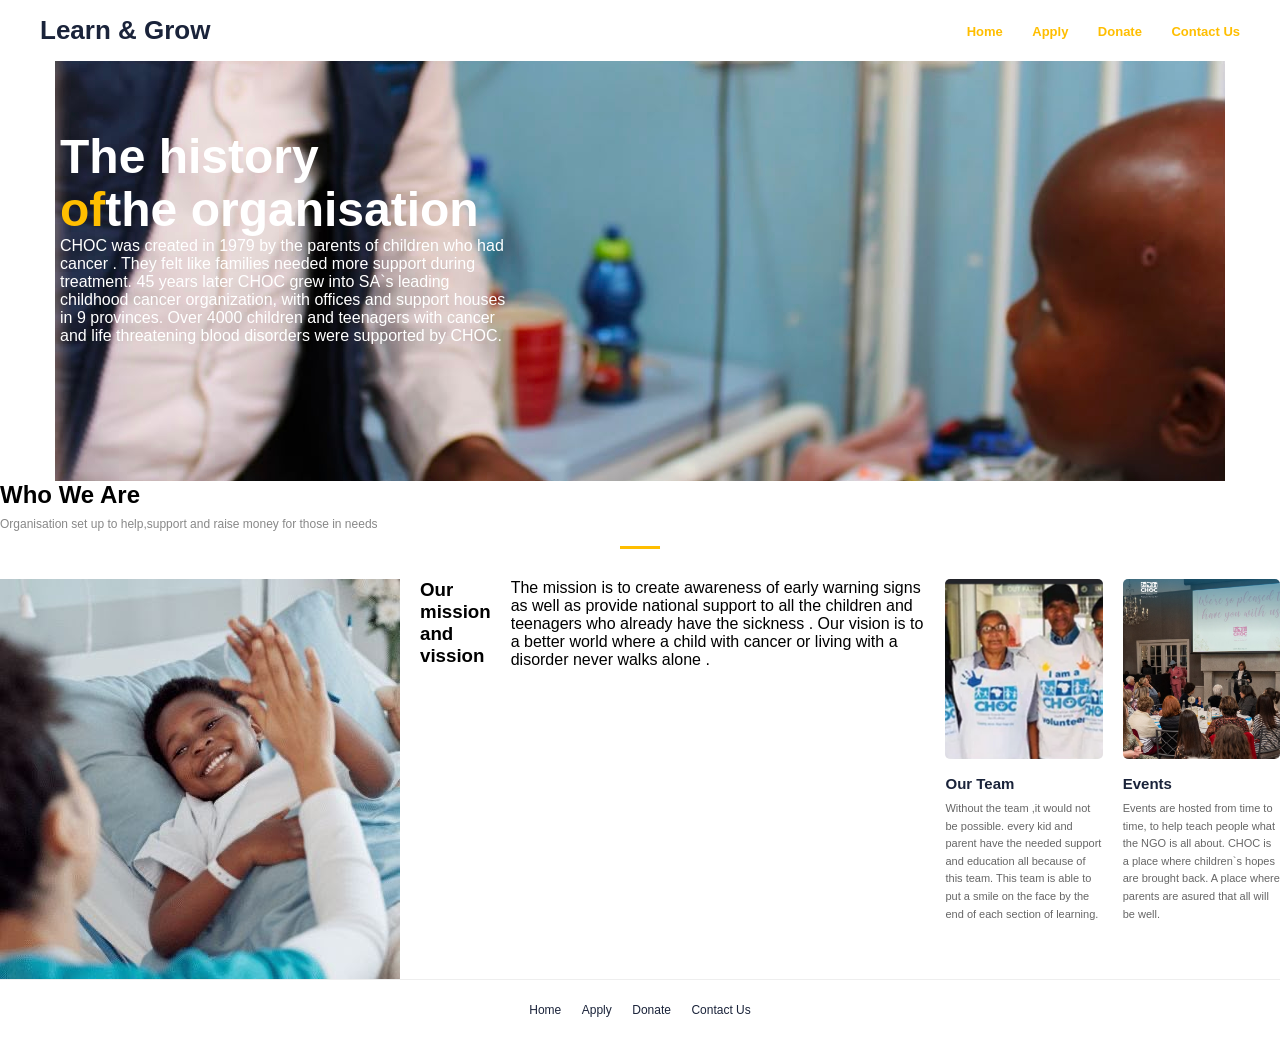
==== about us.html @ 66ff2f32 "code" ====
<!DOCTYPE html>
<html lang="en">
<head>
    <meta charset="UTF-8">
    <meta name="viewport" content="width=device-width, initial-scale=1.0">
    <title>Document</title>
    <link rel="stylesheet" href="style.css">
   
</head>
<body>

  <div class="page">
    <div class="logo">Learn & Grow</div>
    <div class="menu">
            <a href="index.html">Home</a>
            <a href="apply.html">Apply</a>
            <a href="donate.html">Donate</a>
            <a href="contact us.html">Contact Us</a>

    </div> 

  </div>
  <div class="about-container">
    <div class="about-left">
   
    </div>
  </div>
  
  <div class="tero">
    <h1>The history<br><span class="yellow">of</span>the organisation</h1>
    <p>CHOC was created in 1979 by the parents of children who had cancer . 
      They felt like families needed more support during treatment.
       45 years later CHOC grew into SA`s leading childhood cancer organization, with offices and support houses in 9 provinces.
        Over 4000 children and teenagers with cancer and life threatening blood disorders were supported by CHOC.   </p>

  </div>
  <div class="who we are">
    <h2>Who We Are</h2>
    <p class="subtitle">Organisation set up to help,support and raise money for those in needs</p>
    <div class="line"></div>

    <div class="cards">
      <div class="cards">
        <img src="girl in hospital.jpeg">
        <h3>Our mission and vission</h3>
        <p>The mission is to create awareness  of early warning signs
           as well as provide national support to all the children and teenagers
           who  already have the sickness .
           Our vision is to a better world where a child with cancer 
           or living with a disorder never walks alone . </p>
           
      </div>
      <div class="card">
        <img src="Our team.jpeg">
        <h3>Our Team</h3>
        <p>Without the team ,it would not be possible.
          every kid and parent have the needed support and education all because of this team.
        This team is able to put a smile on the face by the end of each section of learning.</p>

      </div>
      <div class="card">
        <img src="Events.jpeg" >
        <h3>Events</h3>
        <p>Events are hosted from time to time,
          to help teach people what the NGO is all about.
          CHOC is a place where children`s hopes are brought back.
          A place where parents are asured that all will be well.
        </p>
      </div>
    </div>
  </div>

  <footer class="footer">
      <a href="index.html">Home</a>
      <a href="apply.html">Apply</a>
      <a href="donate.html">Donate</a>
      <a href="contact us.html">Contact Us</a>
      


    

  </footer>
   
</body>
</html>
---- style.css ----
* { margin: 0; padding: 0; box-sizing: border-box;
font-family: Arial, sans-serif; }

.navbar {
    display: flex;
    justify-content: space-between;
    align-items: center;
    padding: 15px 40px;
    background: white;

}
.logo{
    font-size: 28px;
    font-weight: 900;
    color: #0a2a5a;

}
.menu a {
    margin-left: 30px;
    text-decoration: none;
    color: #0a2a5a;
    font-size: 15px;
}
.menu a.active {
    color: #1abcad;
    border-bottom: 4px solid #1abcad;
    padding-bottom: 5px;
    font-weight: bold;
}
.hero {
    background: #3ebfd1;
    display: flex;
    align-items: center;
    height: 460px;
    padding: 0 60px;
    position: relative;
    overflow: hidden;
}

.hero-text { width: 50%; }

.hero-text h1 {
    color: #0a2a5a;
    font-size: 14px;
    line-height: 1.05;
    font-weight: 900;
    margin-bottom: 20px;
}

.hero-text p {
    color: #204a82;
    font-size: 14px;
    line-height: 1.6;
    max-width: 500px;
}


.hero-img {
    width: 50%;
    height: 100%;
    display: flex;
    align-items: flex-end;
    justify-content: flex-end;
}

.hero-img img {
    height: 460px;
    object-fit: contain;
}

.footer-bottom {
    background: white;
    color: #0a2a5a;
    text-align: center;
    padding: 15px;
    border-top: 1px solid #ddd;
}
.footer-link a {
    color: #0a2a5a;
    text-decoration: none;
    margin: 0 10px;
    font-size: 12px;
    font-weight: bold;
}

* { margin: 0; padding: 0; box-sizing: border-box; font-family: Arial, sans-serif;} 

.page {
    display: flex;
      justify-content: space-between;
    align-items: center;
    padding: 15px 40px;
    background: white;

}
.logo {
    font-size: 26px;
    font-weight: 900;
    color: #1a233a;}

.logo span {color: #ffbe00;}
.menu a { margin-left: 25px; text-decoration: none; color: #ffbe00; font-size: 13px; font-weight: bold;}

.tero {
    background: url(backgroundpic.jpeg) center no-repeat;
    height: 420px;
    padding: 70px 60px;
    color: white;

}

.tero h1 { font-size: 48px; line-height: 1.1; }

.yellow { color: #ffbe00;}
.tero p { max-width:450px; margin-top: 50px 40px; background: none; }
.who-we-are { text-align: center; padding: 40px 20px 20px 20px; background: white;}
.who-we-are h2 { text-align: center; font-size: 24px; font-weight: bold; color: #1a233a;}
.subtitle { color: #888; font-size: 12px; margin-top: 8px;}
.line { width: 40px; height: 3px; background: #ffbe00; margin: 15px auto 30px;}

.cards { display: flex; gap: 20px; text-align: left; }
.card { width: 33%;}
.card img { width: 100%; height: 180px; object-fit: cover; border-radius: 5px;}
.card h3 { margin: 12px 0 8px; font-size: 15px ; color:#1a233a }
.card p { font-size: 11px; color: #666; line-height: 1.6;}

.footer { background: white; text-align: center; padding: 20px; border-top: 1px solid #eee; }
.footer a { margin: 0 8px; text-decoration: none; color: #1a233a; font-size: 12px; }
.footer p { margin-top: o 8px; font-size: 10px; color:#888; }
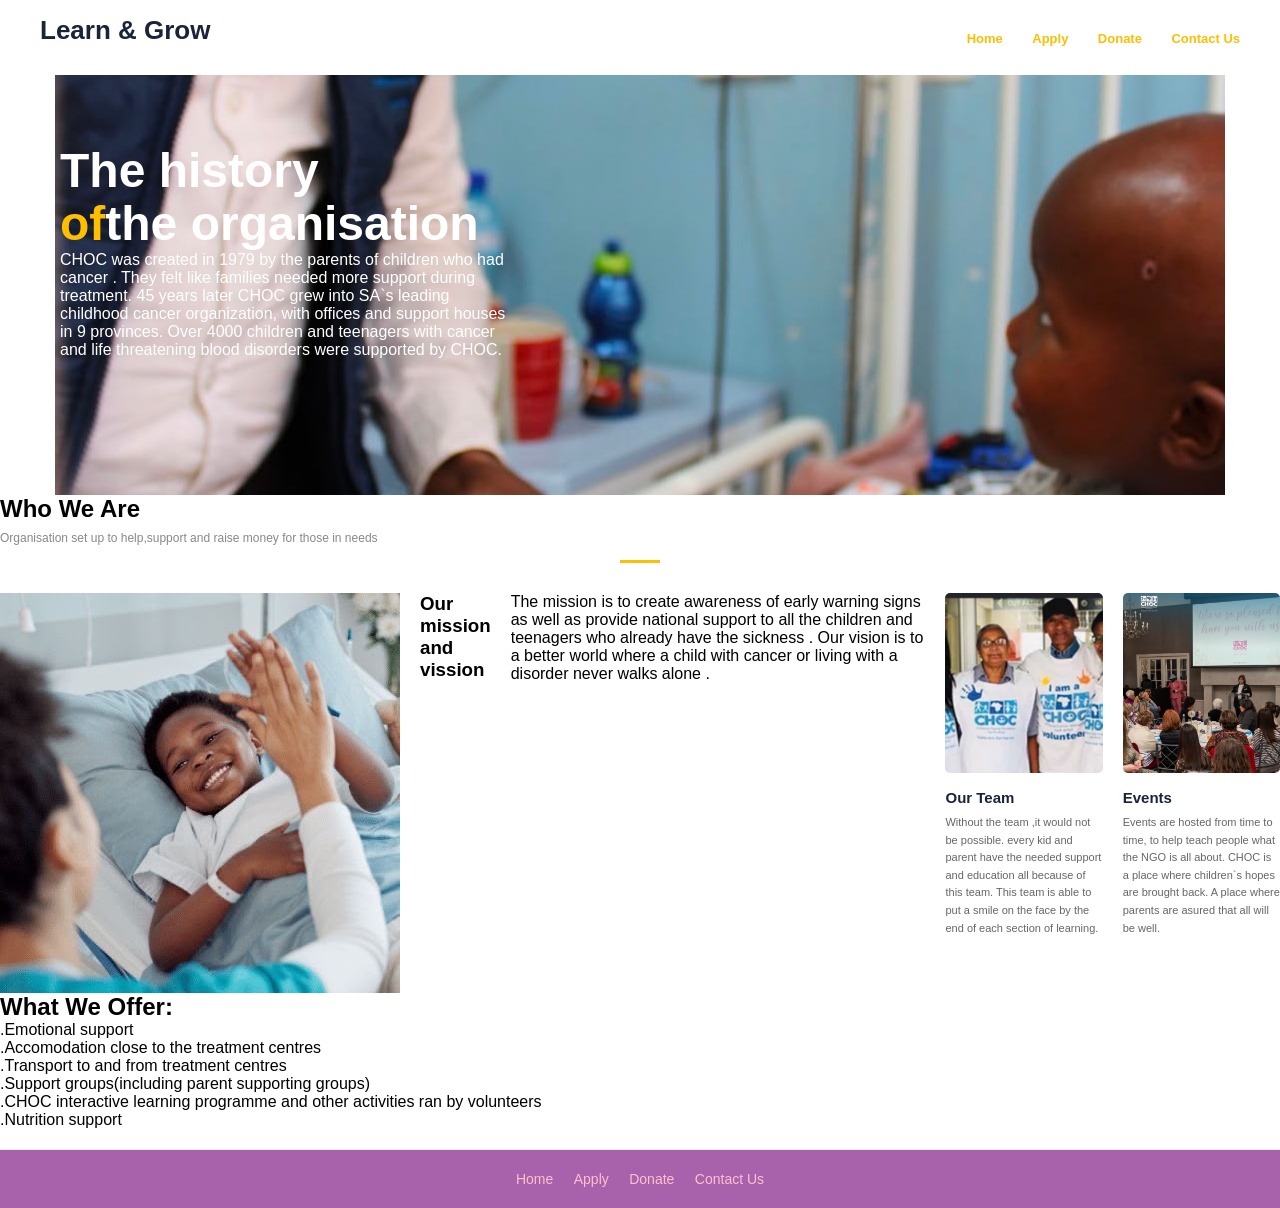
==== commit 666929e4: "div class sections" ====
--- a/about us.html
+++ b/about us.html
@@ -22,7 +22,7 @@
   </div>
   <div class="about-container">
     <div class="about-left">
-   
+  
     </div>
   </div>
   
@@ -70,6 +70,18 @@
     </div>
   </div>
 
+  <div class="offer-section">
+    <h2>What We Offer:</h2>
+    <ul>
+      <li>.Emotional support</li>
+      <li>.Accomodation close to the treatment centres</li>
+      <li>.Transport to and from treatment centres</li>
+      <li>.Support groups(including parent supporting groups)</li>
+      <li>.CHOC interactive learning programme and other activities ran by volunteers</li>
+      <li>.Nutrition support</li>
+    </ul>
+  </div>
+
   <footer class="footer">
       <a href="index.html">Home</a>
       <a href="apply.html">Apply</a>
--- a/style.css
+++ b/style.css
@@ -1,5 +1,16 @@
 * { margin: 0; padding: 0; box-sizing: border-box;
 font-family: Arial, sans-serif; }
+
+.header{
+    padding: 10px 30px;
+    background: white;
+    display: flex;
+    align-items: center;
+}
+.logo{
+    height: 45px;
+    width: auto;
+}
 
 .navbar {
     display: flex;
@@ -82,6 +93,31 @@
     font-size: 12px;
     font-weight: bold;
 }
+.thankyou-section{
+    background: white;
+    text-align: center;
+    padding: 100px 20px;
+    display: flex;
+    flex-direction: column;
+    justify-content: center;
+    align-items: center;
+    min-height: 60vh;
+}
+.thankyou-section h1{
+    color: #00a8e8;
+    font-size: 52px;
+    font-weight: 800;
+    line-height: 1.1;
+    margin: 0;
+}
+.thankyou-section h2{
+    color: #1565a0;
+    font-size: 32px;
+    font-weight: 500;
+    margin-top: 25px;
+    line-height: 1.2;
+}
+
 
 * { margin: 0; padding: 0; box-sizing: border-box; font-family: Arial, sans-serif;} 
 
@@ -129,6 +165,78 @@
 .footer p { margin-top: o 8px; font-size: 10px; color:#888; }
 
 
-
-
-
+*{margin: 0; padding: 0; box-sizing: border-box; font-family: Arial;}
+
+.header{  text-align: left;
+    padding: 15px 30px;
+    background: #a861ab;
+    text-align: left;
+   
+}
+.header a{
+    margin-left: 15px;
+    text-decoration: none;
+    color: pink;
+    font-size: 14px;
+}
+
+.main{
+    display: flex;
+    justify-content: center;
+    align-items: center;
+    min-height: 70vh;
+}
+.form-box{
+   width: 400px;
+   padding: 30px;
+   background: white;
+   border: 1px solid #ddd;
+   border-radius: 8px;
+
+}
+.form-box h1{
+    font-size: 24px;
+    margin-bottom: 20px;
+    text-align: center;
+}
+.form-box label{
+    display: block;
+    margin-top: 15px;
+    margin-bottom: 5px;
+}
+.form-box input{
+    width: 100%;
+    padding: 10px;
+    border: 1px solid #ccc;
+    border-radius: 4px;
+}
+.form-box button{
+    width: 100%;
+    margin-top: 20px;
+    padding: 20px;
+    background: #ffc107;
+    border: none;
+    border-radius: 4px;
+    font-weight: bold;
+    cursor: pointer;
+   
+}
+
+.footer{
+    text-align: center;
+    padding: 20px;
+    background: #a861ab;
+    margin-top: 20px;
+
+}
+.footer a{
+    margin: 0 8px;
+    text-decoration: none;
+    color: pink;
+    font-size: 14px;
+}
+
+
+
+
+
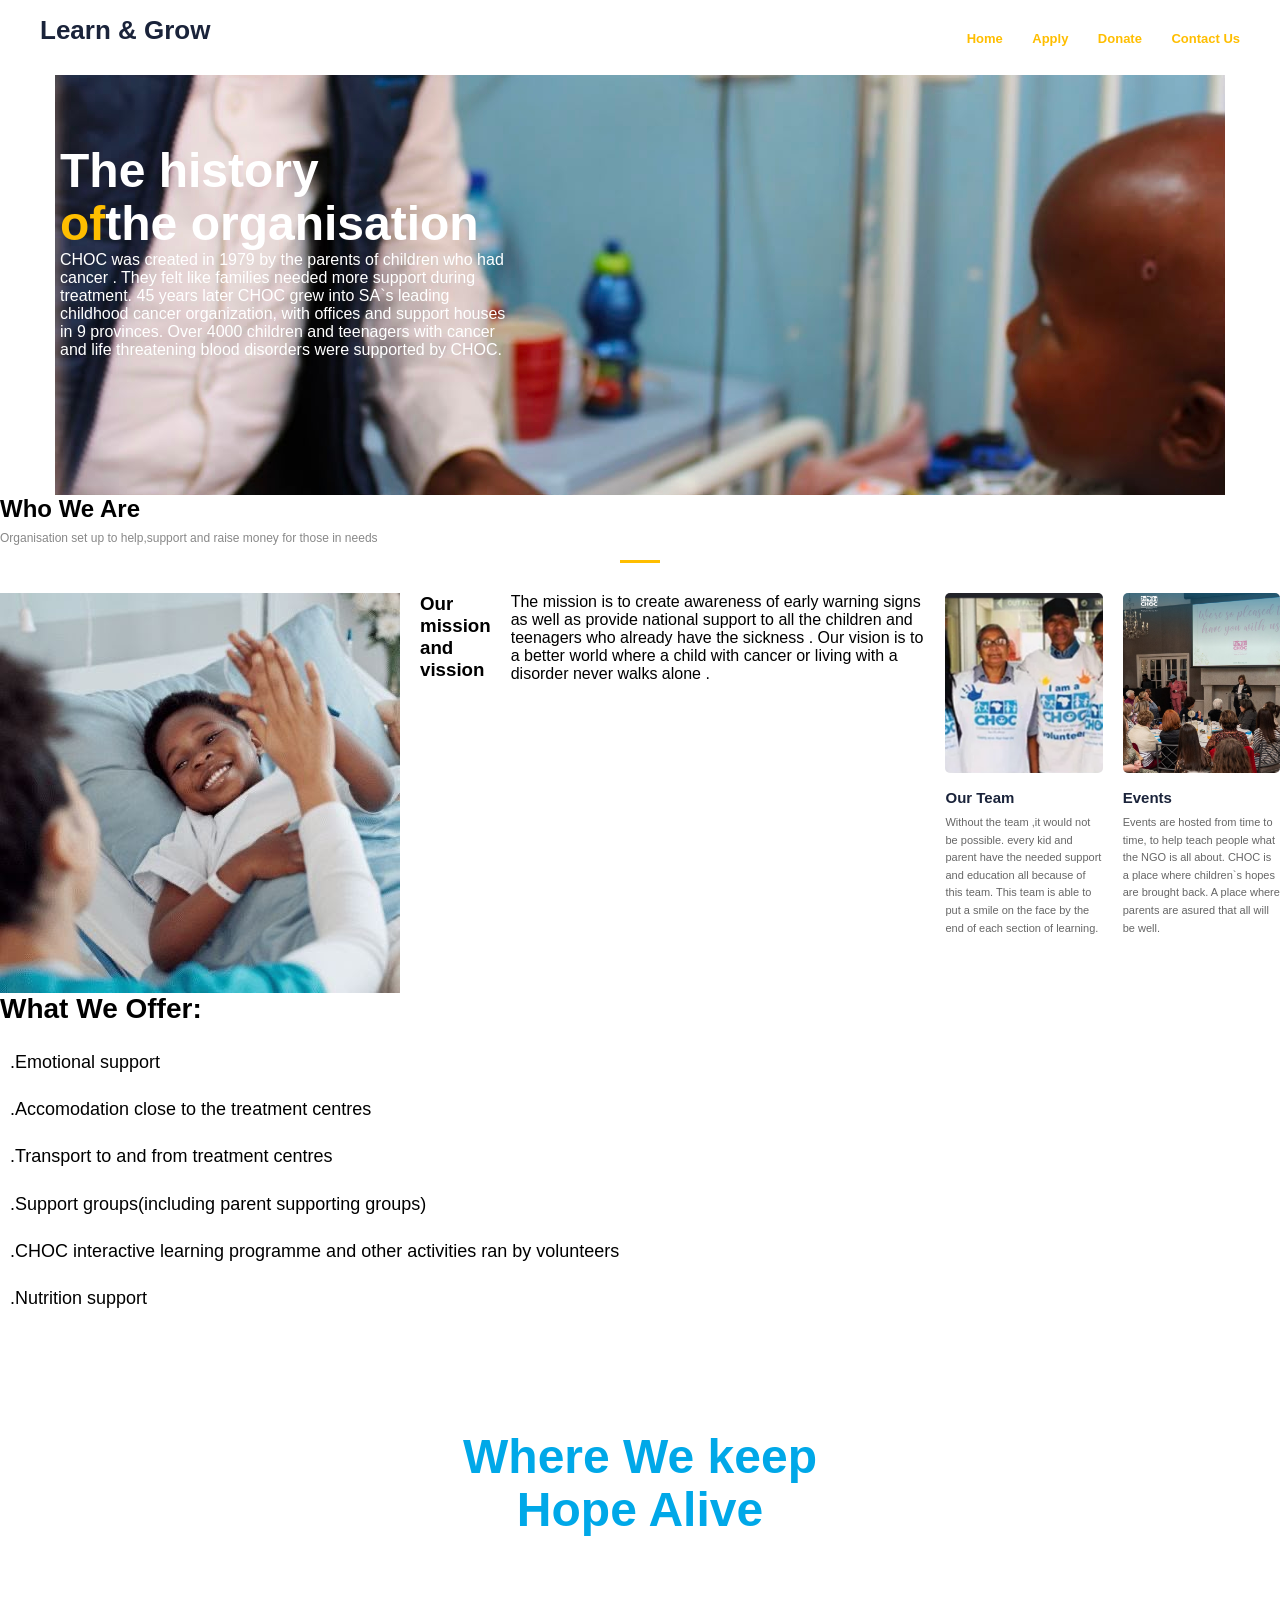
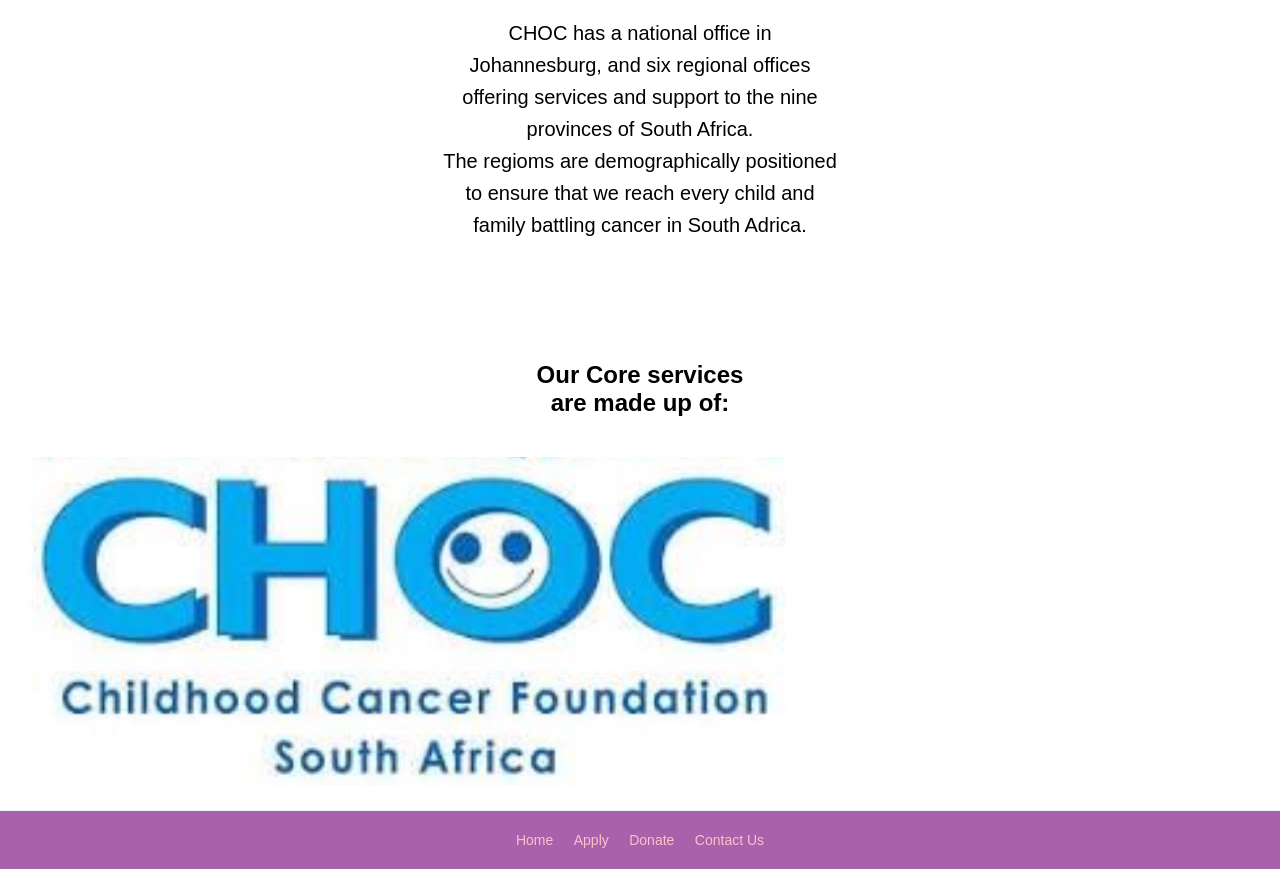
==== commit 2d2aafa6: "style" ====
--- a/about us.html
+++ b/about us.html
@@ -81,6 +81,21 @@
       <li>.Nutrition support</li>
     </ul>
   </div>
+  <br>
+  <div class="hope-section">
+    <h1>Where We keep<br>Hope Alive</h1>
+    <p>
+      CHOC has a national office in<br>Johannesburg, and six regional offices<br>
+      offering services and support to the nine<br>
+      provinces of South Africa.<br>The regioms are demographically positioned<br>
+      to ensure that we reach every child and<br>
+      family battling cancer in South Adrica.
+    </p>
+  </div>
+  <div class="core-section">
+    <h2>Our Core services<br>are made up of:</h2>
+  </div>
+  <img src="weblogo.jpeg">
 
   <footer class="footer">
       <a href="index.html">Home</a>
--- a/style.css
+++ b/style.css
@@ -159,6 +159,34 @@
 .card img { width: 100%; height: 180px; object-fit: cover; border-radius: 5px;}
 .card h3 { margin: 12px 0 8px; font-size: 15px ; color:#1a233a }
 .card p { font-size: 11px; color: #666; line-height: 1.6;}
+
+.hope-section{
+    background: white;
+    text-align: center;
+    padding: 80px 20px;
+    font-family: Arial, sans-serif;
+}
+.hope-section h1{
+    color: #00a8e8;
+    font-size: 48px;
+    line-height: 1.1;
+    margin-bottom: 80px;
+
+}
+
+.hope-section p{
+    color: black;
+    font-size: 20px;
+    line-height: 1.6;
+    font-weight: 400;
+}
+
+.core-section{
+    text-align: center;
+    padding: 40px 20px;
+    background: white;
+    font-family: Arial;
+}
 
 .footer { background: white; text-align: center; padding: 20px; border-top: 1px solid #eee; }
 .footer a { margin: 0 8px; text-decoration: none; color: #1a233a; font-size: 12px; }
@@ -221,6 +249,28 @@
     cursor: pointer;
    
 }
+.offer-section{
+    background: white;
+    color: black;
+    padding: 40px 30px;
+    font-family: Arial, sans-serif;
+}
+.offer-section h2{
+    font-size: 28px;
+    font-weight: 700;
+    margin-bottom: 25px;
+
+}
+.offer-section{
+    list-style: none;
+    padding: 0;
+}
+.offer-section li{
+    font-size: 18px;
+    line-height: 1.4;
+    margin-bottom: 22px;
+    padding-left: 10px;
+}
 
 .footer{
     text-align: center;
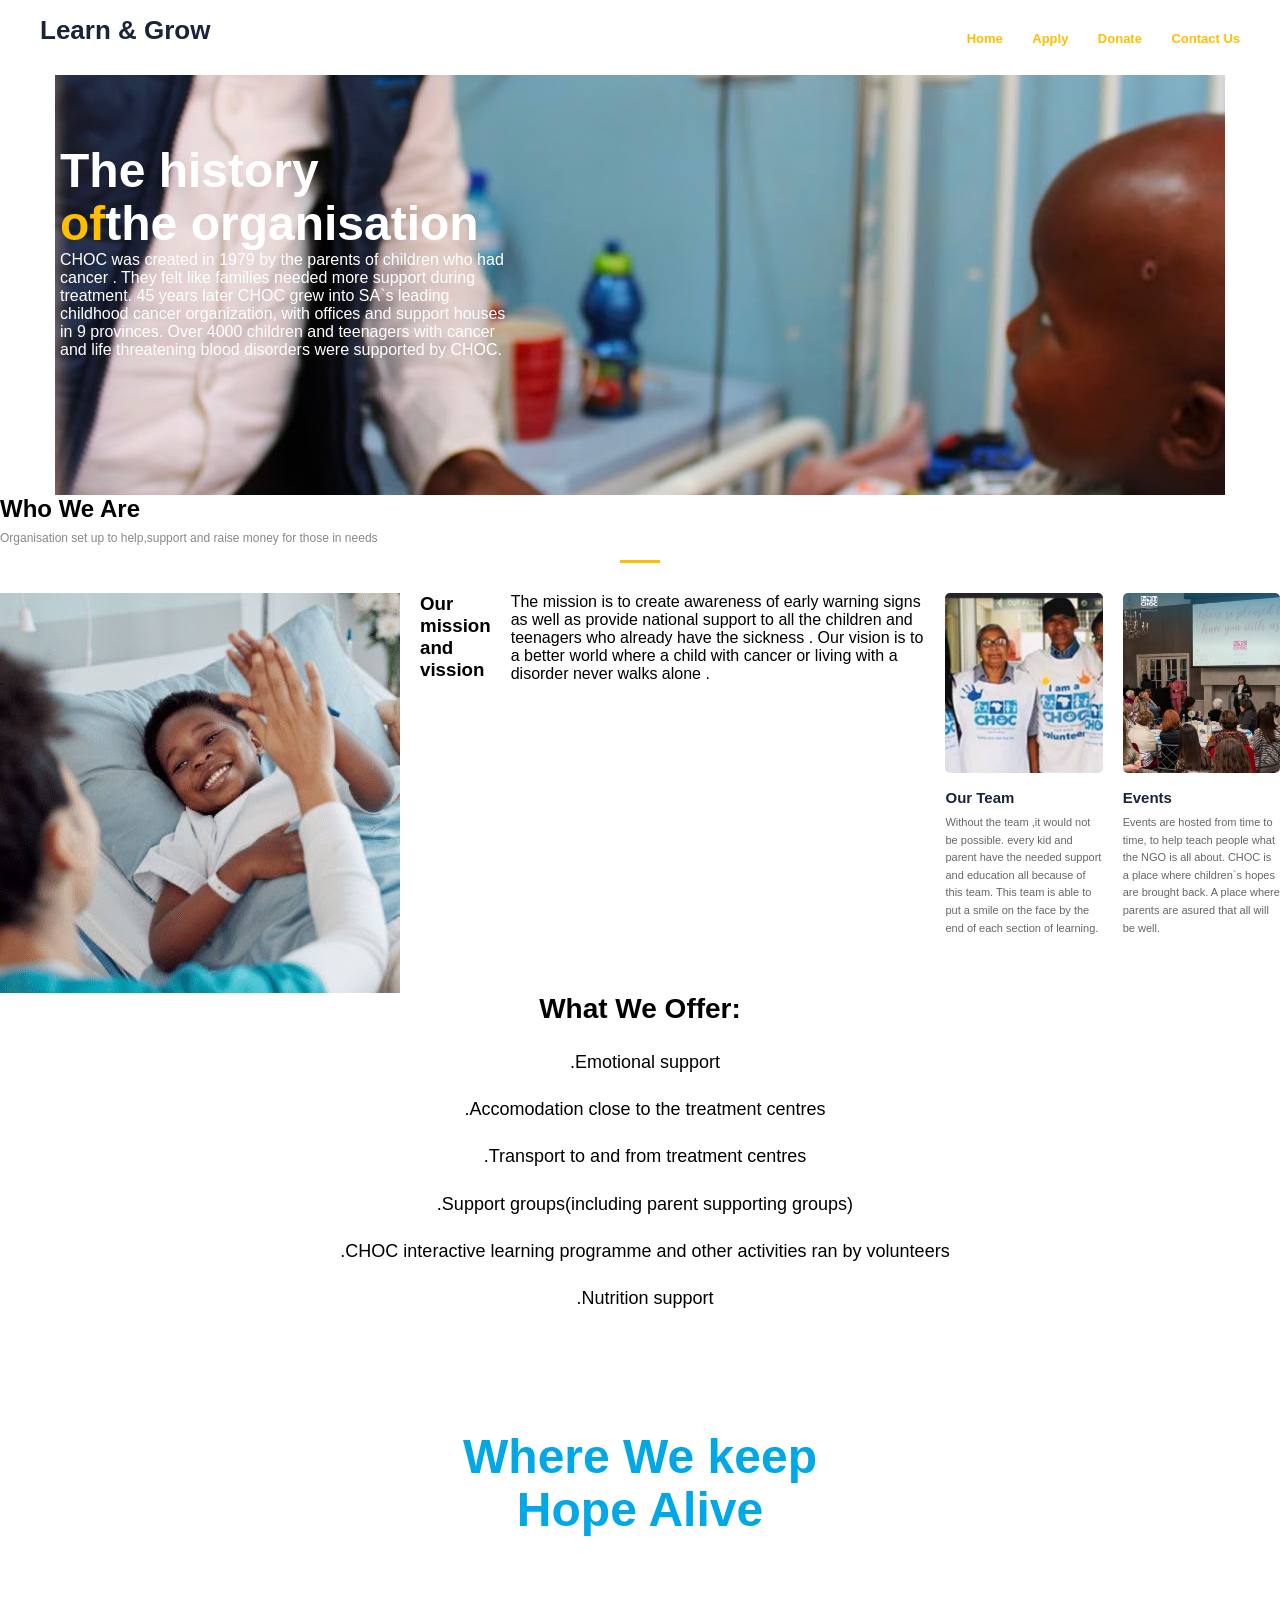
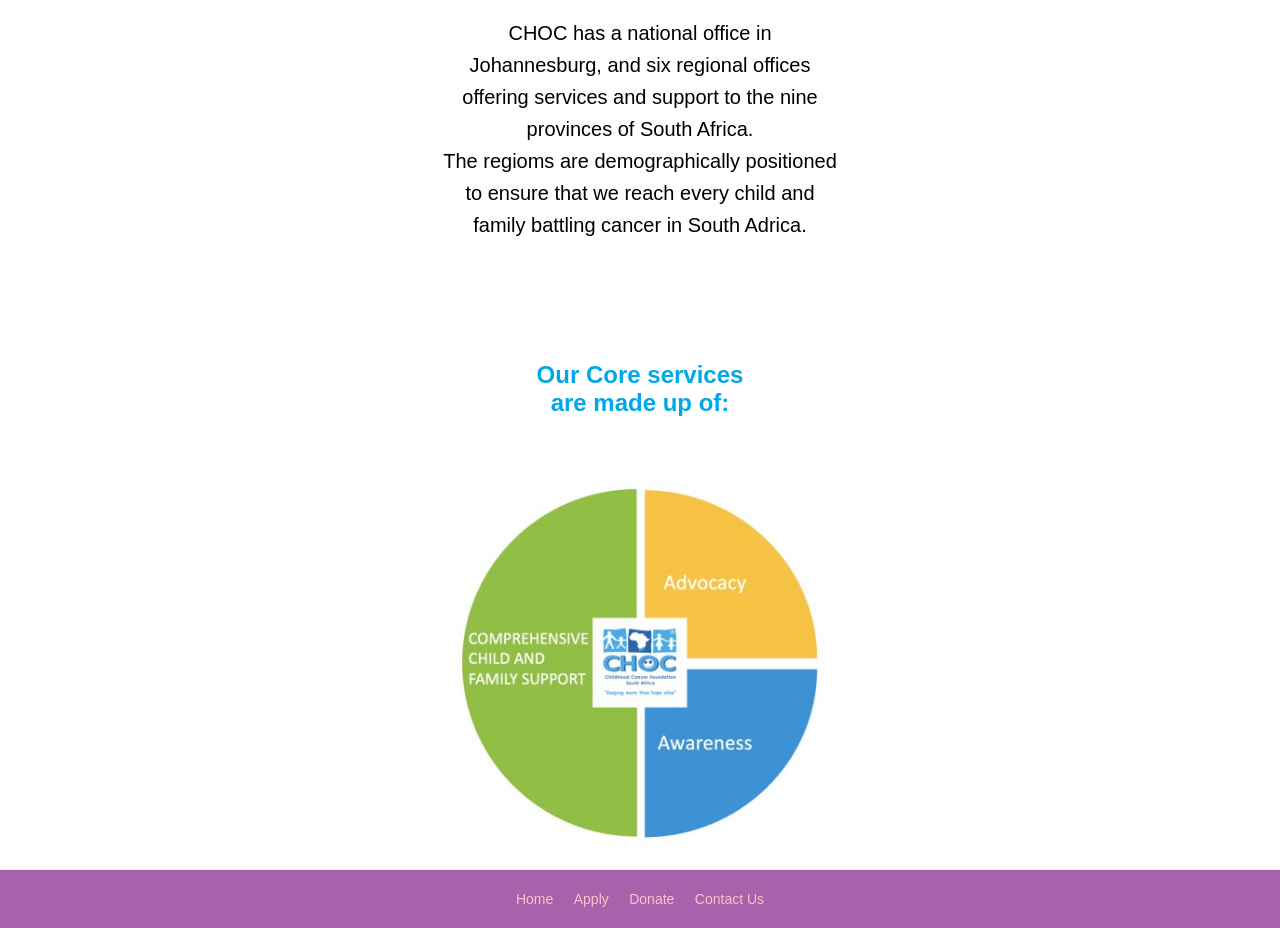
==== commit 1feefa8e: "text alighment" ====
--- a/about us.html
+++ b/about us.html
@@ -95,7 +95,7 @@
   <div class="core-section">
     <h2>Our Core services<br>are made up of:</h2>
   </div>
-  <img src="weblogo.jpeg">
+  <img src="wheel.jpeg" style="width: 380px; max-width: 90%; margin: 20px auto; display: block; ">
 
   <footer class="footer">
       <a href="index.html">Home</a>
--- a/style.css
+++ b/style.css
@@ -186,7 +186,9 @@
     padding: 40px 20px;
     background: white;
     font-family: Arial;
-}
+    color: #00a8e8;
+}
+
 
 .footer { background: white; text-align: center; padding: 20px; border-top: 1px solid #eee; }
 .footer a { margin: 0 8px; text-decoration: none; color: #1a233a; font-size: 12px; }
@@ -259,6 +261,7 @@
     font-size: 28px;
     font-weight: 700;
     margin-bottom: 25px;
+    text-align: center;
 
 }
 .offer-section{
@@ -270,6 +273,7 @@
     line-height: 1.4;
     margin-bottom: 22px;
     padding-left: 10px;
+    text-align: center;
 }
 
 .footer{
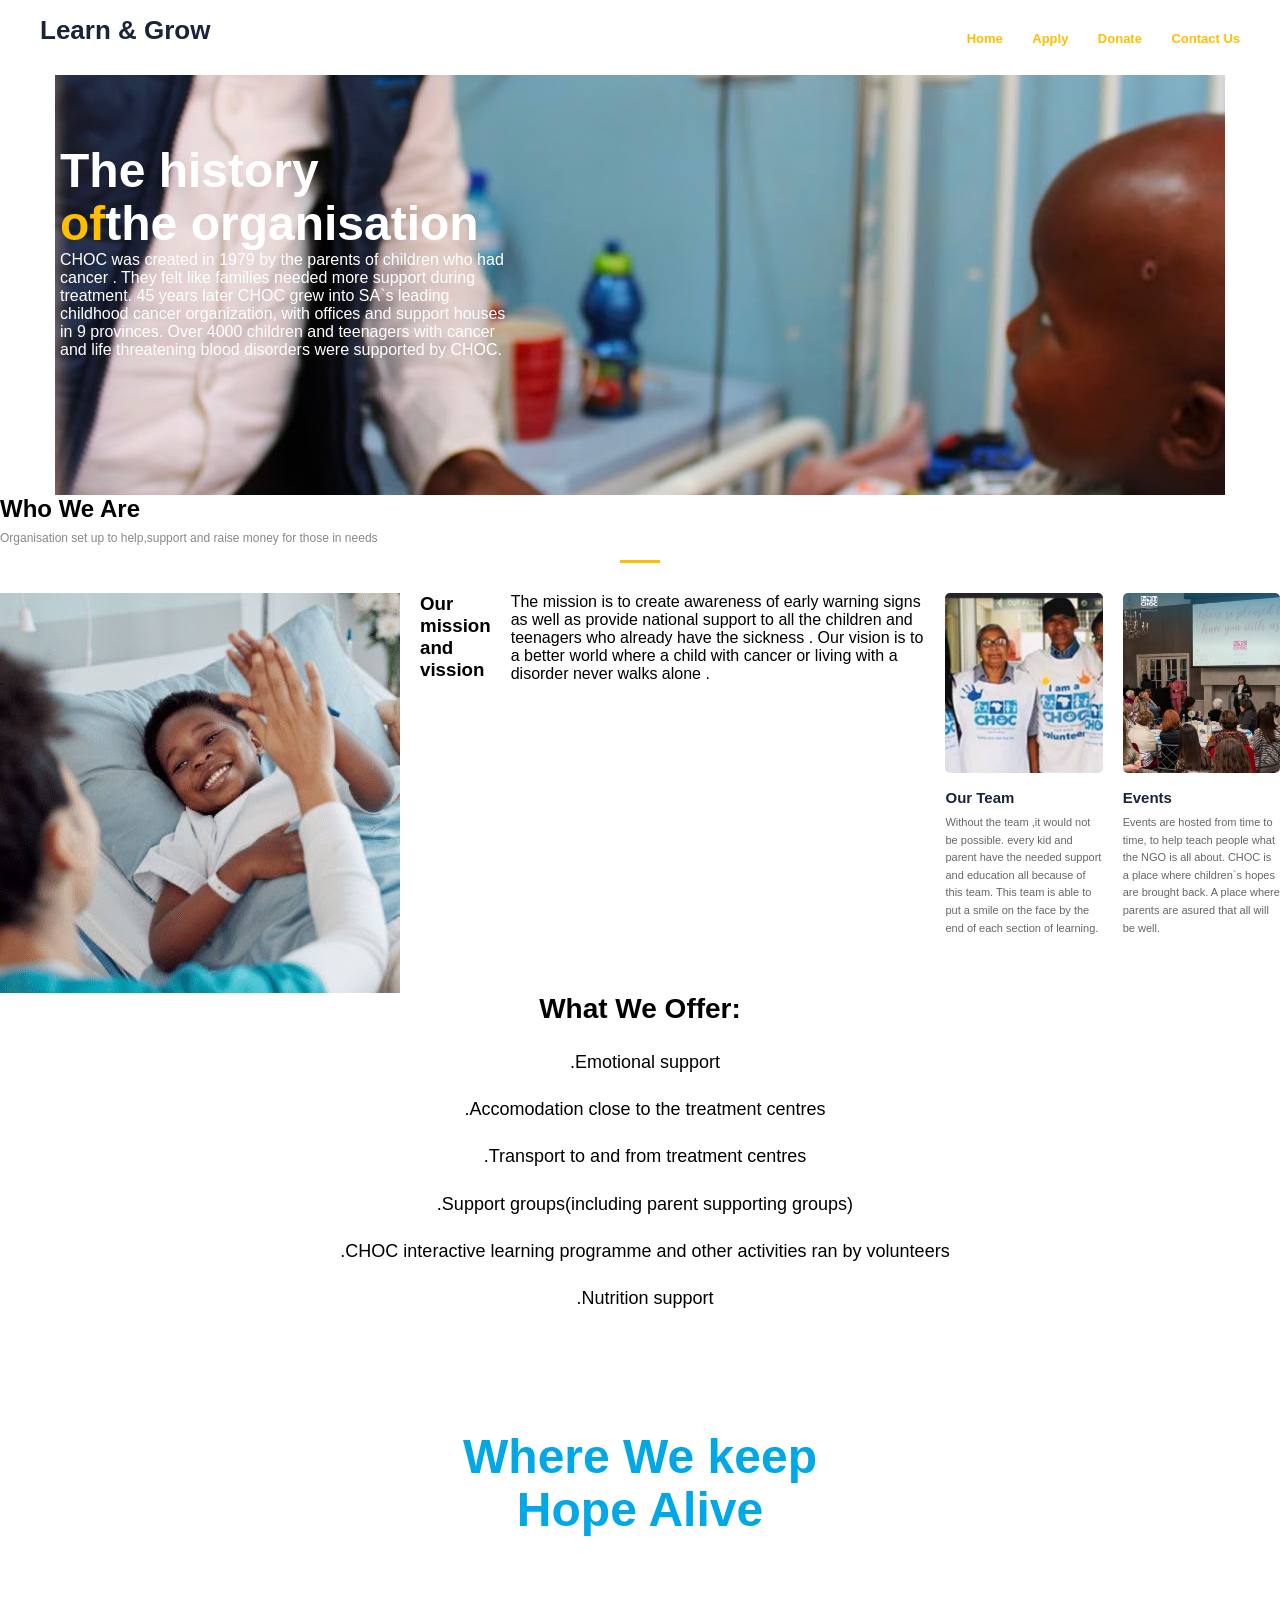
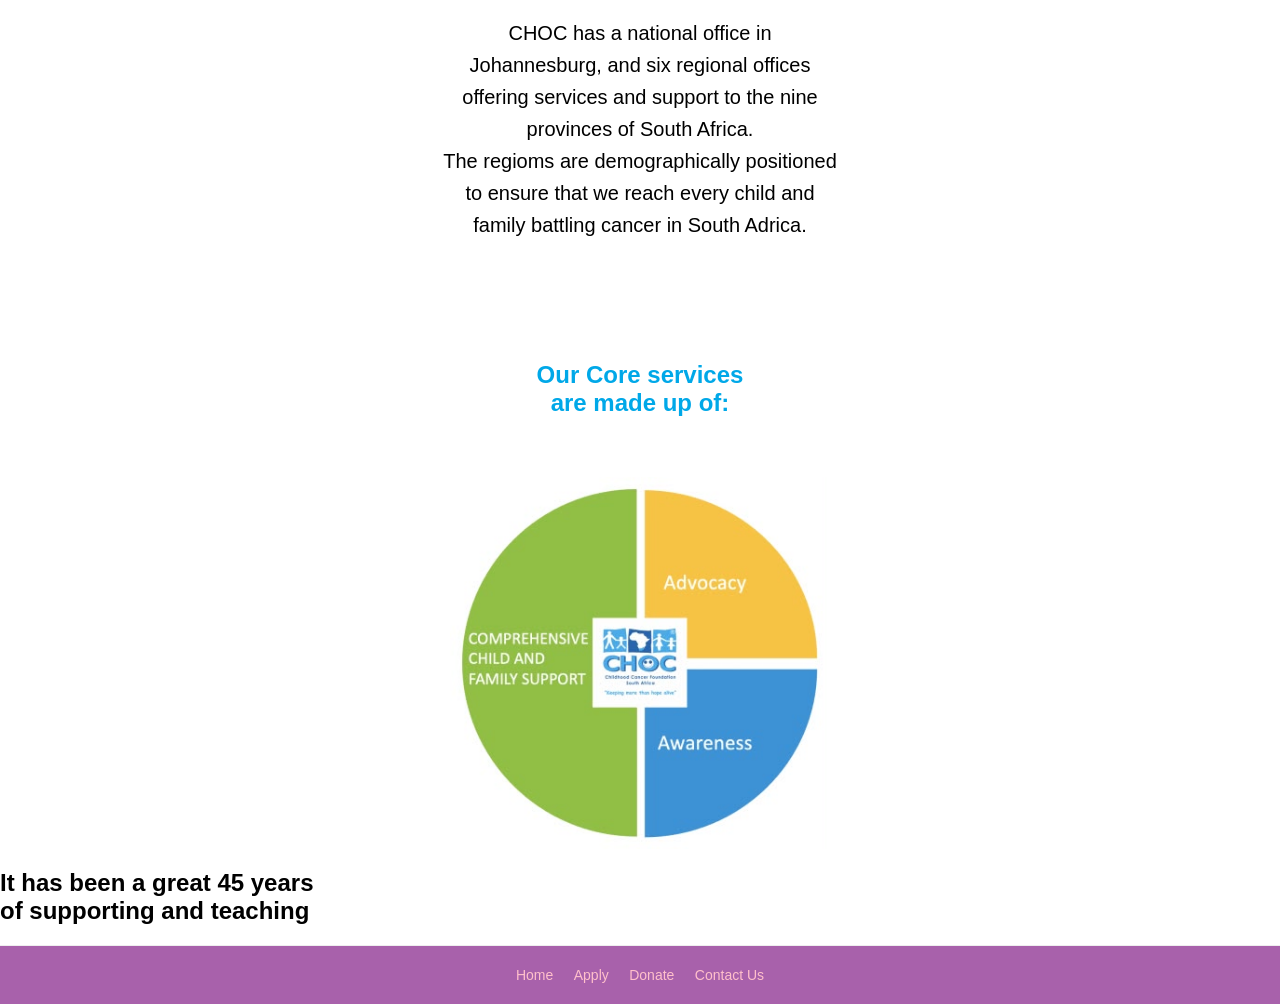
==== commit d3212bc5: "information of about us" ====
--- a/about us.html
+++ b/about us.html
@@ -96,6 +96,7 @@
     <h2>Our Core services<br>are made up of:</h2>
   </div>
   <img src="wheel.jpeg" style="width: 380px; max-width: 90%; margin: 20px auto; display: block; ">
+  <h2>It has been a great 45 years <br>of supporting and teaching</h2>
 
   <footer class="footer">
       <a href="index.html">Home</a>
--- a/style.css
+++ b/style.css
@@ -185,7 +185,7 @@
     text-align: center;
     padding: 40px 20px;
     background: white;
-    font-family: Arial;
+    font-family:"Poppins" Arial;
     color: #00a8e8;
 }
 
@@ -255,7 +255,7 @@
     background: white;
     color: black;
     padding: 40px 30px;
-    font-family: Arial, sans-serif;
+    font-family: "Poppins"  Arial, sans-serif;
 }
 .offer-section h2{
     font-size: 28px;
@@ -294,3 +294,4 @@
 
 
 
+
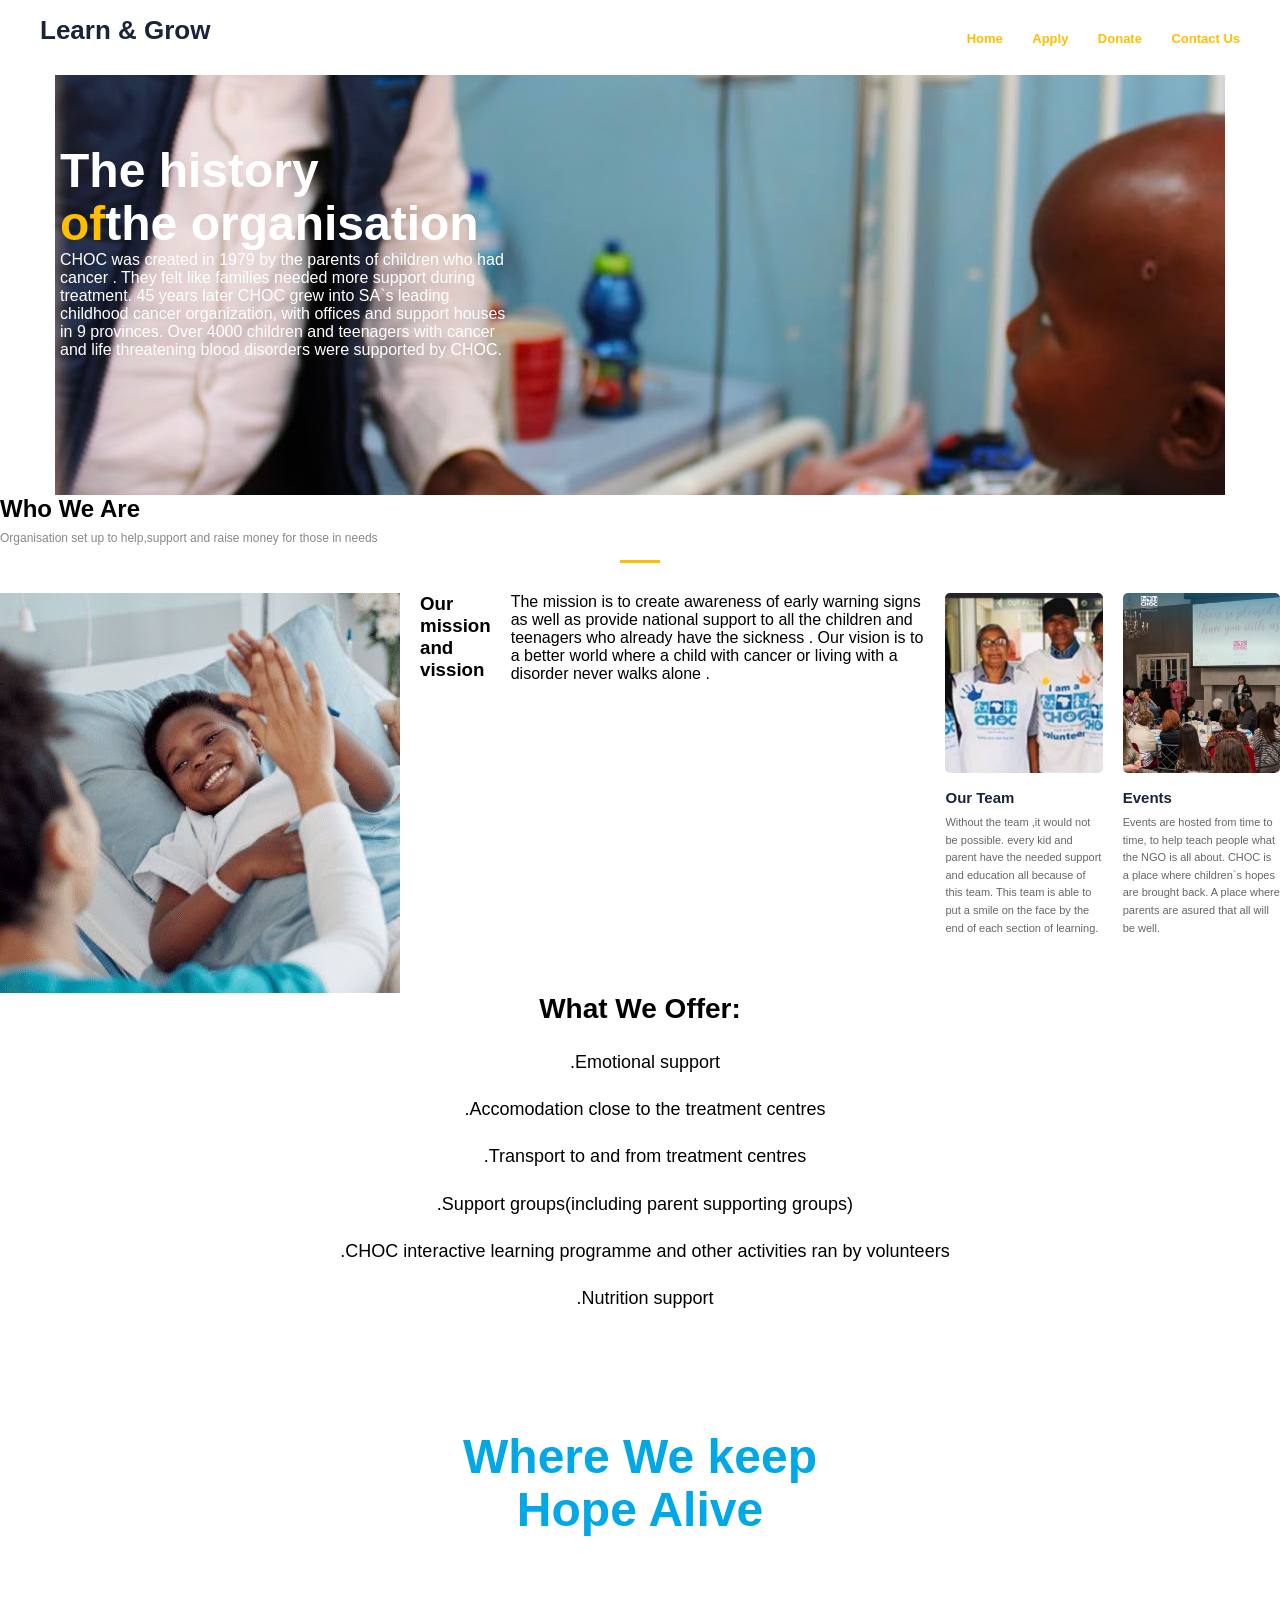
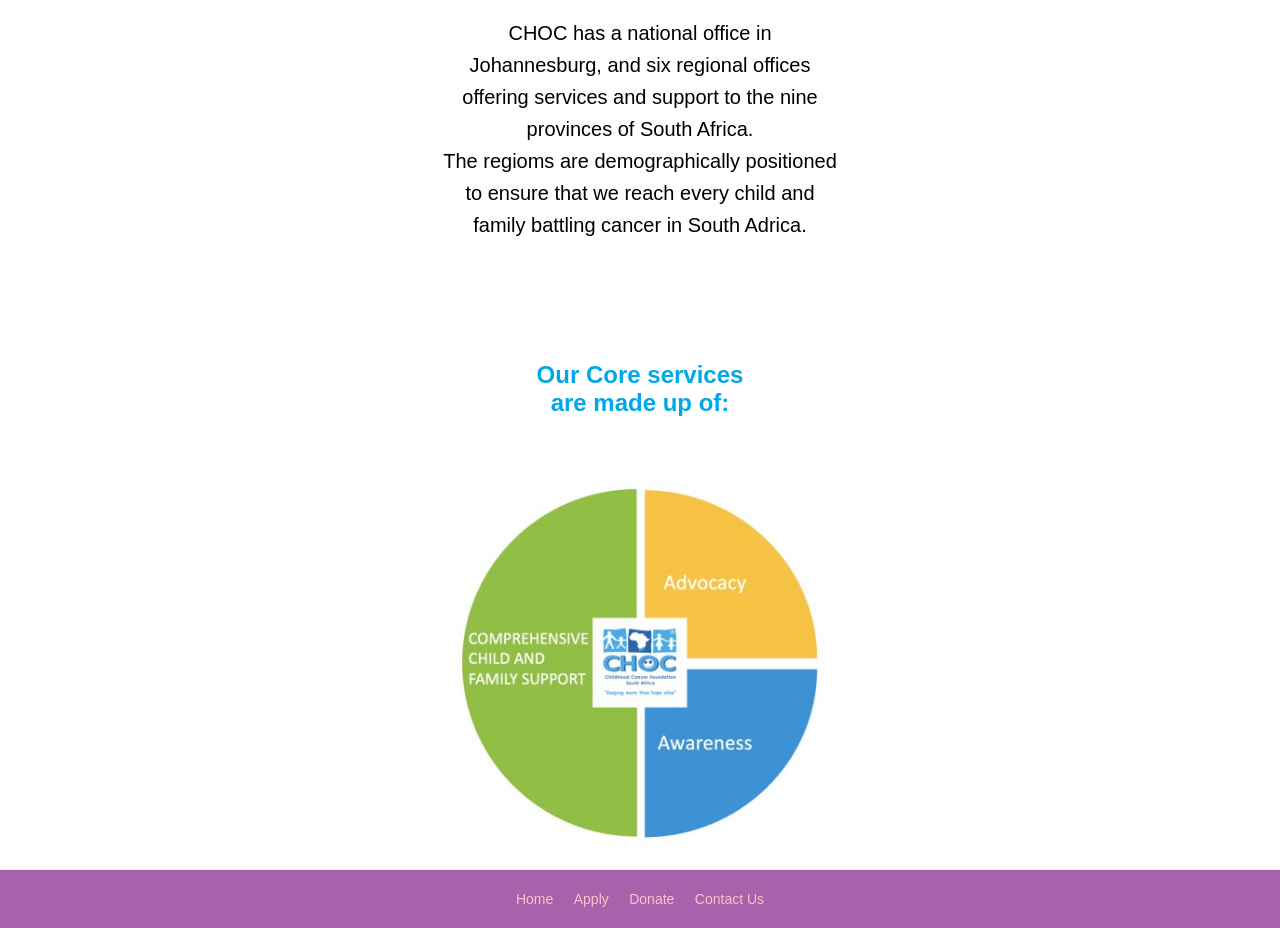
==== commit 387f50ef: "thank you message" ====
--- a/about us.html
+++ b/about us.html
@@ -96,7 +96,10 @@
     <h2>Our Core services<br>are made up of:</h2>
   </div>
   <img src="wheel.jpeg" style="width: 380px; max-width: 90%; margin: 20px auto; display: block; ">
-  <h2>It has been a great 45 years <br>of supporting and teaching</h2>
+
+  
+
+  
 
   <footer class="footer">
       <a href="index.html">Home</a>
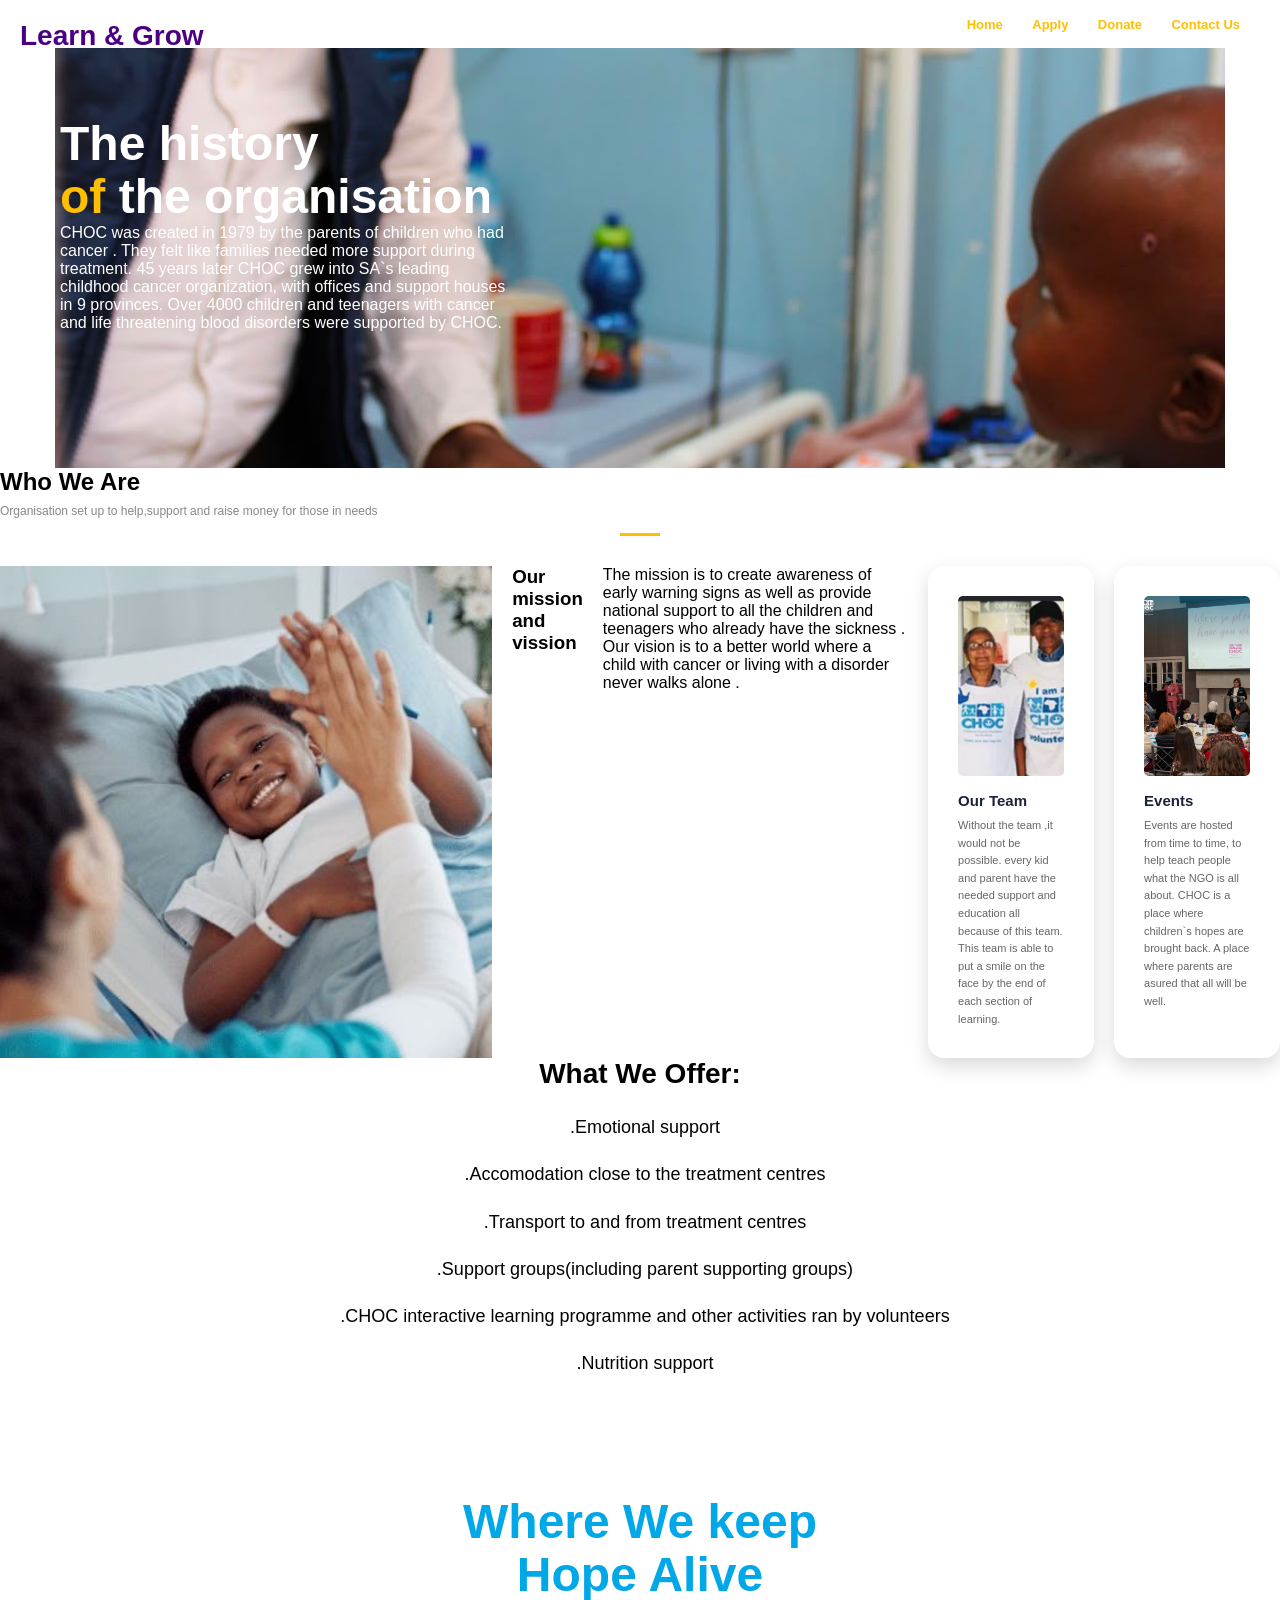
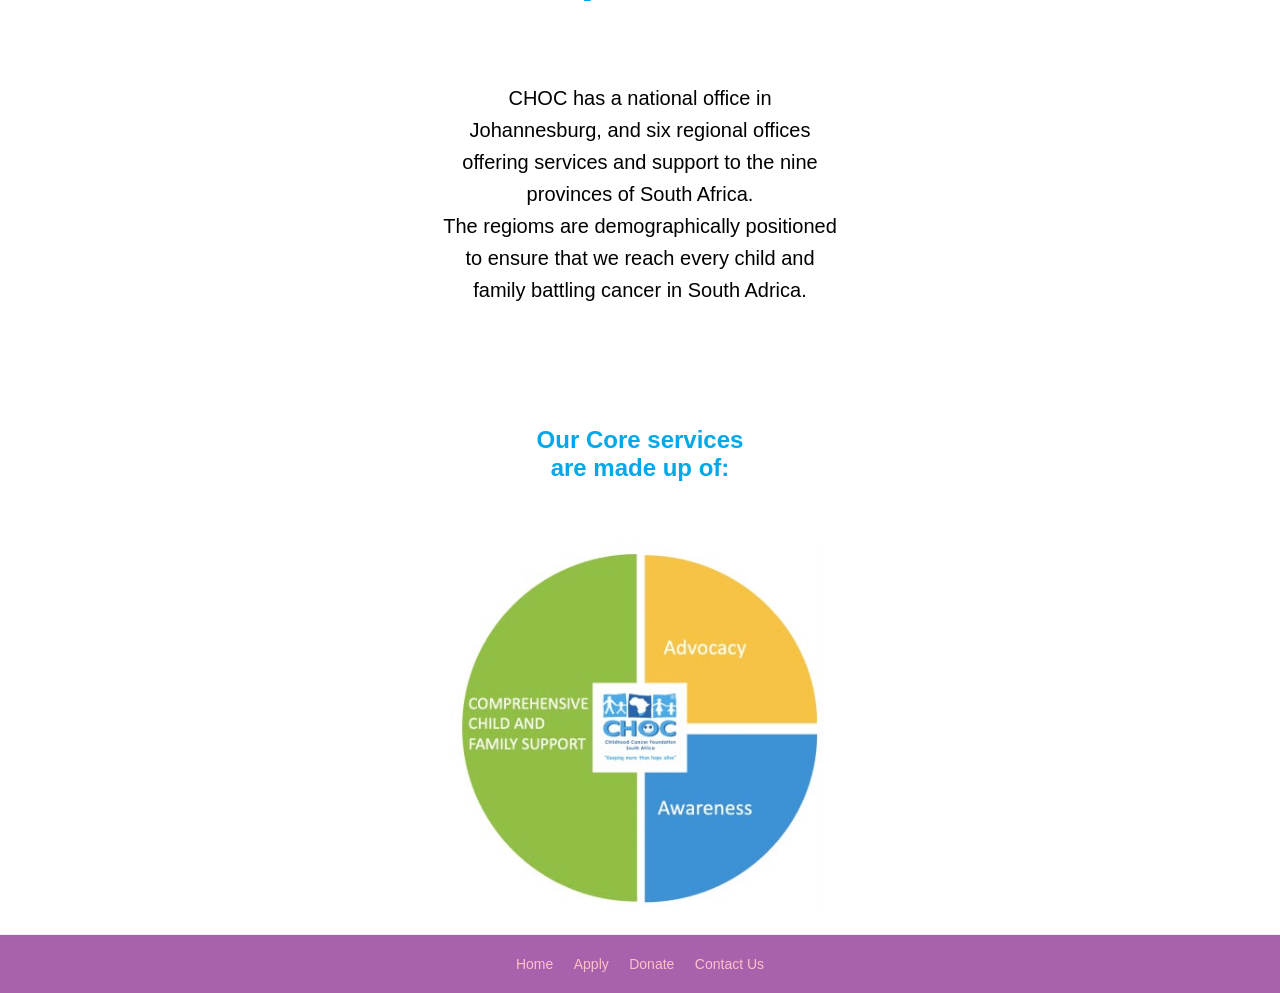
==== commit 5ee5e7e7: "Changed the colors of the headers and the footers" ====
--- a/about us.html
+++ b/about us.html
@@ -10,7 +10,7 @@
 <body>
 
   <div class="page">
-    <div class="logo">Learn & Grow</div>
+    <div class="logo">Learn & Grow</div><br>
     <div class="menu">
             <a href="index.html">Home</a>
             <a href="apply.html">Apply</a>
@@ -27,7 +27,7 @@
   </div>
   
   <div class="tero">
-    <h1>The history<br><span class="yellow">of</span>the organisation</h1>
+    <h1>The history<br><span class="yellow">of</span> the organisation</h1>
     <p>CHOC was created in 1979 by the parents of children who had cancer . 
       They felt like families needed more support during treatment.
        45 years later CHOC grew into SA`s leading childhood cancer organization, with offices and support houses in 9 provinces.
--- a/style.css
+++ b/style.css
@@ -3,13 +3,14 @@
 
 .header{
     padding: 10px 30px;
-    background: white;
+    background: orchid;
     display: flex;
     align-items: center;
 }
 .logo{
     height: 45px;
     width: auto;
+    
 }
 
 .navbar {
@@ -17,7 +18,7 @@
     justify-content: space-between;
     align-items: center;
     padding: 15px 40px;
-    background: white;
+    background: #a861ab;
 
 }
 .logo{
@@ -80,11 +81,12 @@
 }
 
 .footer-bottom {
-    background: white;
+    background: #a861ab;
     color: #0a2a5a;
     text-align: center;
     padding: 15px;
     border-top: 1px solid #ddd;
+    
 }
 .footer-link a {
     color: #0a2a5a;
@@ -216,41 +218,74 @@
     align-items: center;
     min-height: 70vh;
 }
-.form-box{
-   width: 400px;
-   padding: 30px;
-   background: white;
-   border: 1px solid #ddd;
-   border-radius: 8px;
-
-}
-.form-box h1{
-    font-size: 24px;
-    margin-bottom: 20px;
-    text-align: center;
-}
-.form-box label{
-    display: block;
-    margin-top: 15px;
-    margin-bottom: 5px;
-}
-.form-box input{
-    width: 100%;
-    padding: 10px;
-    border: 1px solid #ccc;
-    border-radius: 4px;
-}
-.form-box button{
-    width: 100%;
-    margin-top: 20px;
-    padding: 20px;
-    background: #ffc107;
-    border: none;
-    border-radius: 4px;
-    font-weight: bold;
-    cursor: pointer;
-   
-}
+
+body {
+  background-color: #f2f6fb;
+}
+
+
+form, #myForm {
+  background: white;
+  max-width: 500px;
+  margin: 40px auto; 
+  padding: 25px 30px;
+  border-radius: 12px;
+  box-shadow: 0 5px 15px rgba(0,0,0,0.1);
+  display: block;
+}
+
+form h1, form h2, .form-title {
+  text-align: center;
+  color: #0066b3;
+}
+
+form input[type="text"],
+form input[type="email"],
+#firstName, #lastName, #email {
+  width: 100%;
+  padding: 10px 12px;
+  margin: 8px 0 5px 0;
+  border: 1px solid #ccc;
+  border-radius: 6px;
+  font-size: 15px;
+  box-sizing: border-box;
+}
+
+form label {
+  font-weight: bold;
+  margin-top: 12px;
+  display: inline-block;
+}
+
+
+#fnameError, #lnameError, #emailError, .error {
+  color: red;
+  font-size: 13px;
+  display: block;
+  margin-bottom: 10px;
+}
+
+
+form input[type="submit"],
+form button,
+button[type="submit"] {
+  background-color: #ffcc00;
+  color: #003366;
+  border: none;
+  padding: 12px 25px;
+  border-radius: 20px;
+  font-weight: bold;
+  cursor: pointer;
+  margin: 20px auto 0;
+  display: block;
+  width: 200px;
+}
+
+form input[type="submit"]:hover,
+form button:hover {
+  background-color: #ffdb4d;
+}
+
 .offer-section{
     background: white;
     color: black;
@@ -290,8 +325,108 @@
     font-size: 14px;
 }
 
-
-
-
-
-
+/* ===== ADD THIS - Centers your current form without changing HTML ===== */
+
+/* Center the whole page content */
+body {
+  background-color: #f2f6fb;
+}
+
+/* This is the form from your screenshot - center it */
+form, #myForm {
+  background: white;
+  max-width: 500px;
+  margin: 40px auto; /* this centers it left-right */
+  padding: 25px 30px;
+  border-radius: 12px;
+  box-shadow: 0 5px 15px rgba(0,0,0,0.1);
+  display: block;
+}
+
+form h1, form h2, .form-title {
+  text-align: center;
+  color: #0066b3;
+}
+
+/* Make inputs bigger and nicer - your current ones are too small */
+form input[type="text"],
+form input[type="email"],
+#firstName, #lastName, #email {
+  width: 100%;
+  padding: 10px 12px;
+  margin: 8px 0 5px 0;
+  border: 1px solid #ccc;
+  border-radius: 6px;
+  font-size: 15px;
+  box-sizing: border-box;
+}
+
+form label {
+  font-weight: bold;
+  margin-top: 12px;
+  display: inline-block;
+}
+
+/* Your error messages - make them red and visible */
+#fnameError, #lnameError, #emailError, .error {
+  color: red;
+  font-size: 13px;
+  display: block;
+  margin-bottom: 10px;
+}
+
+/* Your submit button - make it yellow CHOC style and centered */
+form input[type="submit"],
+form button,
+button[type="submit"] {
+  background-color: #ffcc00;
+  color: #003366;
+  border: none;
+  padding: 12px 25px;
+  border-radius: 20px;
+  font-weight: bold;
+  cursor: pointer;
+  margin: 20px auto 0;
+  display: block;
+  width: 200px;
+}
+
+form input[type="submit"]:hover,
+form button:hover {
+  background-color: #ffdb4d;
+}
+
+body{
+    margin: 0;
+    background-color: white;
+    font-family: Arial, sans-serif;
+}
+  /* CHOC Logo */
+  .logo { position:absolute; top:20px; left:20px; color:#4B0082; font-weight:bold; font-size:28px; }
+  .logo span { font-size:12px; display:block; line-height:12px; }
+
+  /* Cards */
+  .card { background:white; width:350px; padding:30px; border-radius:16px; box-shadow:0 8px 20px rgba(0,0,0,0.15); }
+  .card h2 { color:#2D0B4E; margin:0 0 20px; font-size:22px; }
+  .card small { display:block; text-align:center; color:#777; margin-bottom:15px; font-size:11px; letter-spacing:1px; }
+
+  label { display:block; font-size:13px; font-weight:bold; margin:15px 0 5px; }
+  input { width:100%; padding:10px; border:1px solid #ccc; border-radius:6px; font-size:14px; outline:none; }
+  input.error { border:2px solid #D00000; }
+  .error-msg { color:#D00000; font-size:12px; margin-top:5px; display:none; }
+  .amount-wrap { display:flex; }
+  .amount-wrap input:first-child { border-radius:6px 0 0 6px; }
+  .amount-wrap span { background:#f5f5f5; border:1px solid #ccc; border-left:0; padding:10px; border-radius:0 6px 6px 0; font-size:12px; }
+
+  .donate-btn { width:100%; margin-top:20px; background:#FFCC00; border:none; padding:12px; border-radius:8px; font-weight:bold; cursor:pointer; font-size:16px; }
+  .donate-btn:hover { background:#FFD84D; }
+
+  /* Modal */
+  .modal { background:white; width:350px; padding:30px; border-radius:16px; text-align:center; box-shadow:0 8px 20px rgba(0,0,0,0.15); display:none; }
+  .modal.show { display:block; }
+  .check { width:50px; height:50px; background:#FFCC00; border-radius:50%; display:flex; align-items:center; justify-content:center; margin:0 auto 15px; font-size:26px; color:green; border:3px solid green; }
+  .modal h3 { color:#2D0B4E; margin:10px 0; }
+  .modal p { font-size:13px; color:#333; line-height:1.4; }
+  .ok-btn { margin-top:15px; background:#00AEEF; color:white; border:none; padding:10px 30px; border-radius:6px; cursor:pointer; font-weight:bold; }
+  .state-label { position:absolute; top:10px; right:20px; color:white; font-size:11px; }
+
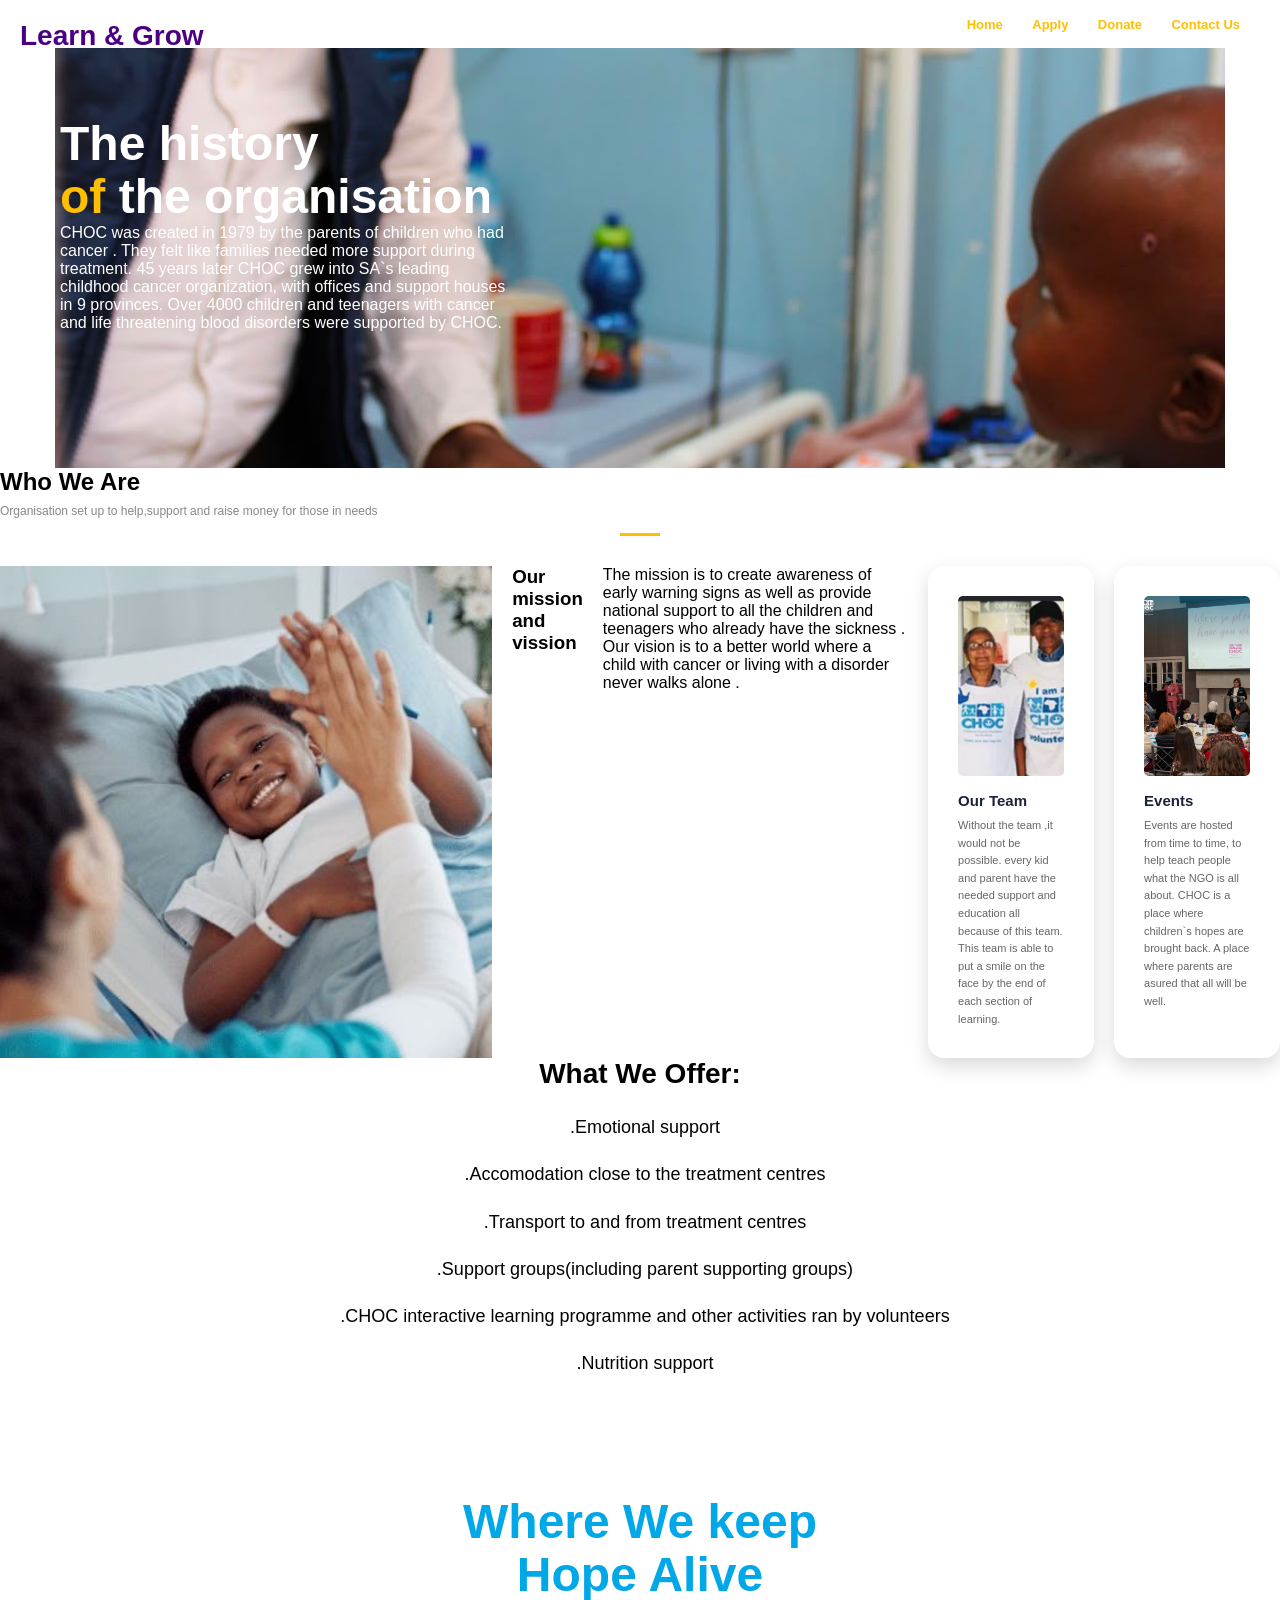
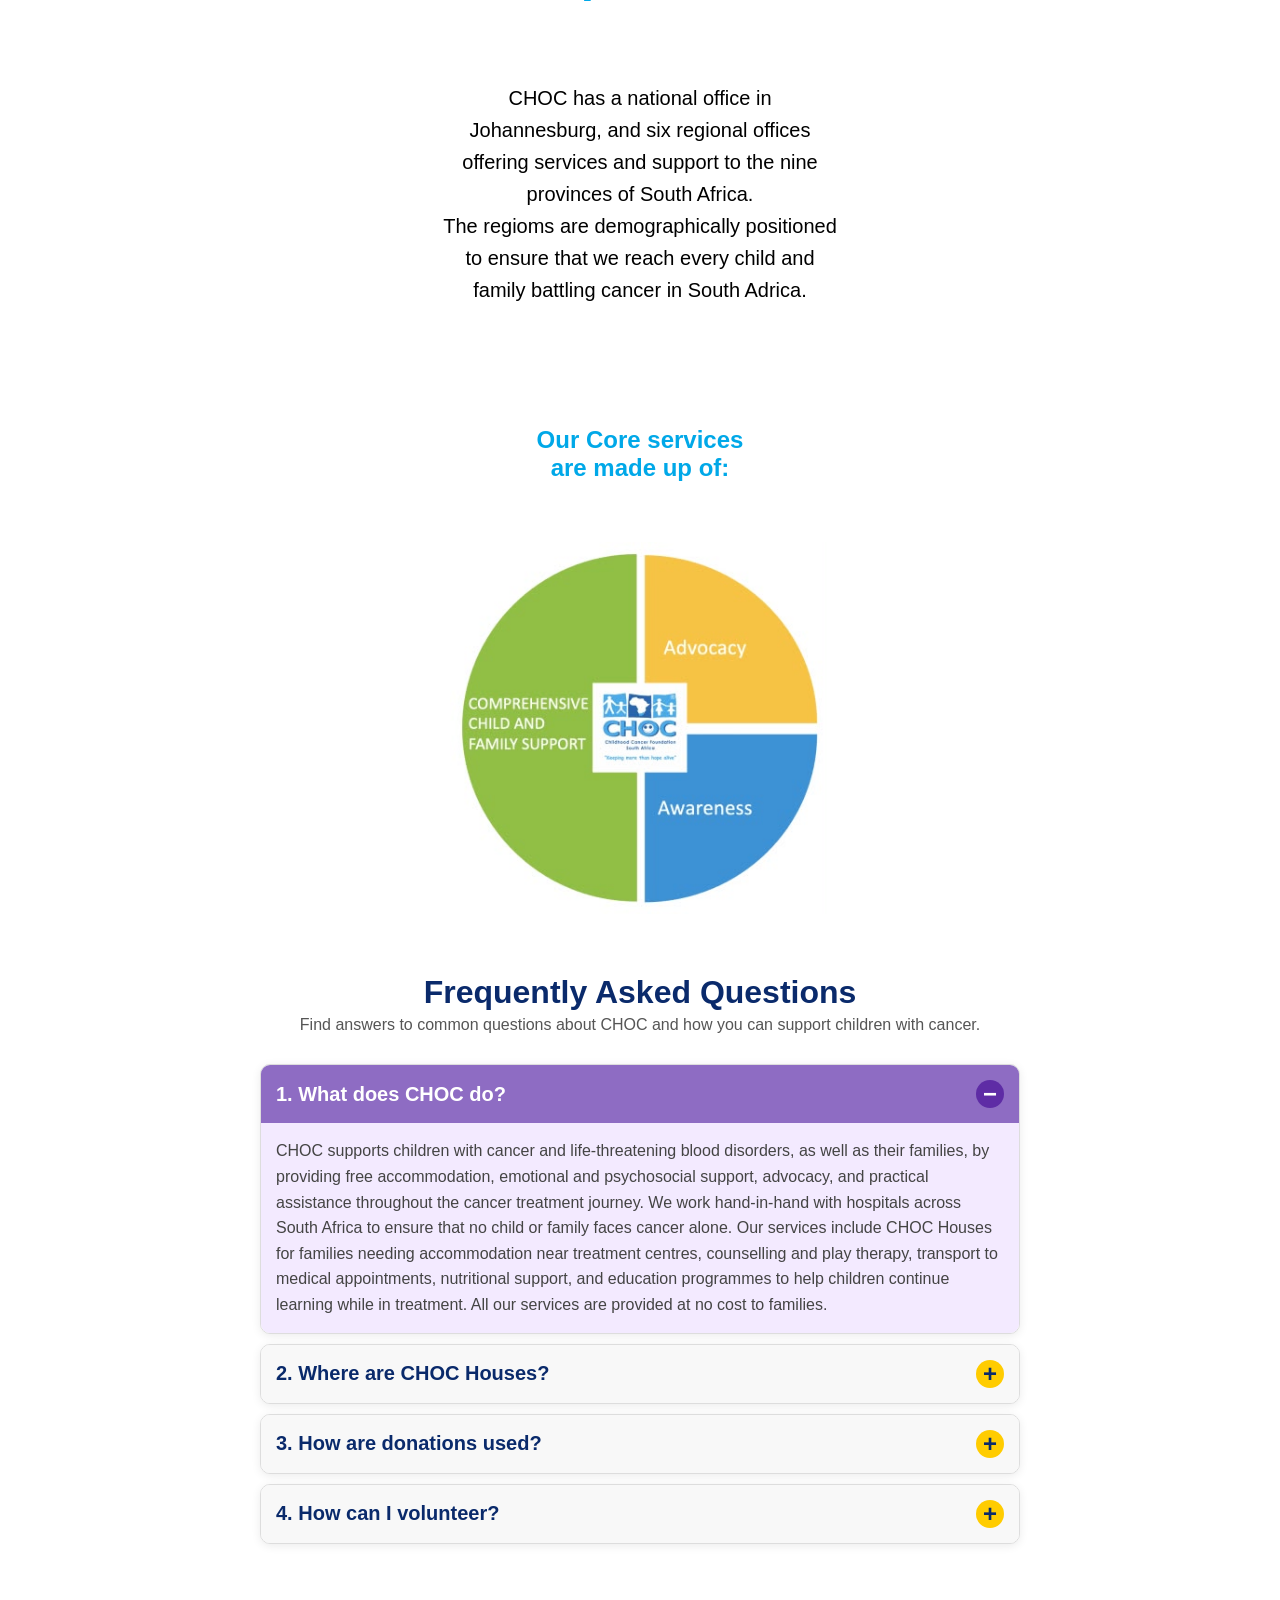
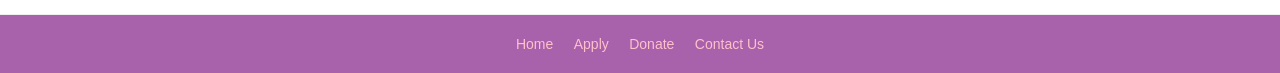
==== commit 718ddf51: "added a question and answer on the about us page" ====
--- a/about us.html
+++ b/about us.html
@@ -4,9 +4,20 @@
     <meta charset="UTF-8">
     <meta name="viewport" content="width=device-width, initial-scale=1.0">
     <title>Document</title>
+    
     <link rel="stylesheet" href="style.css">
    
 </head>
+<style>
+  /* ACCORDION CSS - COPY THIS */
+.accordion-item { background:white; border-radius:10px; margin:10px 0; overflow:hidden; border:1px solid #ddd; }
+.accordion-header { padding:15px; cursor:pointer; display:flex; justify-content:space-between; align-items:center; font-weight:bold; background:#f8f8f8; }
+.accordion-header:hover { background:#eee; }
+.accordion-content { display:none; padding:15px; line-height:1.6; color:#444; }
+.accordion-item.active .accordion-content { display:block; } /* THIS IS THE KEY - makes answer show */
+.accordion-item.active .accordion-header { background:#8e6cc3; color:white; }
+.icon { background:#ffcc00; width:28px; height:28px; border-radius:50%; display:flex; align-items:center; justify-content:center; }
+</style>
 <body>
 
   <div class="page">
@@ -97,6 +108,82 @@
   </div>
   <img src="wheel.jpeg" style="width: 380px; max-width: 90%; margin: 20px auto; display: block; ">
 
+  <!-- ===== CHOC ACCORDION FAQ - WEDE5020 POE ===== -->
+<div class="faq-section">
+  <h2>Frequently Asked Questions</h2>
+  <p class="faq-subtitle">Find answers to common questions about CHOC and how you can support children with cancer.</p>
+
+  <div class="accordion">
+    <!-- Question 1 - OPEN by default -->
+    <div class="accordion-item active">
+      <button class="accordion-header">
+        <span>1. What does CHOC do?</span>
+        <span class="icon">−</span>
+      </button>
+      <div class="accordion-content">
+        <p>CHOC supports children with cancer and life-threatening blood disorders, as well as their families, by providing free accommodation, emotional and psychosocial support, advocacy, and practical assistance throughout the cancer treatment journey. We work hand-in-hand with hospitals across South Africa to ensure that no child or family faces cancer alone. Our services include CHOC Houses for families needing accommodation near treatment centres, counselling and play therapy, transport to medical appointments, nutritional support, and education programmes to help children continue learning while in treatment. All our services are provided at no cost to families.</p>
+      </div>
+    </div>
+
+    <!-- Question 2 -->
+    <div class="accordion-item">
+      <button class="accordion-header">
+        <span>2. Where are CHOC Houses?</span>
+        <span class="icon">+</span>
+      </button>
+      <div class="accordion-content">
+        <p>CHOC has 13 Houses and lodges across South Africa, close to major hospitals in Johannesburg, Pretoria, Cape Town, Durban, Polokwane, Bloemfontein and Port Elizabeth. This allows parents to stay near their children during treatment without paying for accommodation.</p>
+      </div>
+    </div>
+
+    <!-- Question 3 -->
+    <div class="accordion-item">
+      <button class="accordion-header">
+        <span>3. How are donations used?</span>
+        <span class="icon">+</span>
+      </button>
+      <div class="accordion-content">
+        <p>Your donation of R150 provides a care bag, R500 provides transport for a child for a month, and R1000 provides accommodation for a family for one week. 80% of all donations go directly to programmes for children and families.</p>
+      </div>
+    </div>
+
+    <!-- Question 4 -->
+    <div class="accordion-item">
+      <button class="accordion-header">
+        <span>4. How can I volunteer?</span>
+        <span class="icon">+</span>
+      </button>
+      <div class="accordion-content">
+        <p>You can volunteer at a CHOC House by helping with cooking, tutoring children, or driving families to hospital. Fill in the volunteer form on our Apply page. You need 2 days training and a police clearance.</p>
+      </div>
+    </div>
+  </div>
+</div>
+
+<script>
+// Accordion that works on this page only
+document.querySelectorAll(".accordion-header").forEach(header => {
+  header.addEventListener("click", function() {
+    const item = this.parentElement;
+    const wasActive = item.classList.contains("active");
+    
+    // Close all
+    document.querySelectorAll(".accordion-item").forEach(i => {
+      i.classList.remove("active");
+      i.querySelector(".icon").textContent = "+";
+    });
+    
+    // Open clicked if it was closed
+    if (!wasActive) {
+      item.classList.add("active");
+      item.querySelector(".icon").textContent = "-";
+    }
+  });
+});
+</script>
+</body>
+</html>
+
   
 
   
--- a/style.css
+++ b/style.css
@@ -430,3 +430,66 @@
   .ok-btn { margin-top:15px; background:#00AEEF; color:white; border:none; padding:10px 30px; border-radius:6px; cursor:pointer; font-weight:bold; }
   .state-label { position:absolute; top:10px; right:20px; color:white; font-size:11px; }
 
+  /* ===== CHOC ACCORDION CSS ===== */
+.faq-section { max-width: 800px; margin: 40px auto; padding: 20px; }
+.faq-section h2 { text-align: center; color: #0a2a6b; font-size: 32px; margin-bottom: 5px; }
+.faq-subtitle { text-align: center; color: #555; margin-bottom: 30px; }
+
+.accordion-item {
+  background: white;
+  border-radius: 15px;
+  margin-bottom: 12px;
+  box-shadow: 0 2px 10px rgba(0,0,0,0.08);
+  overflow: hidden;
+}
+
+.accordion-header {
+  width: 100%;
+  background: white;
+  border: none;
+  padding: 18px 20px;
+  font-size: 20px;
+  font-weight: bold;
+  color: #0a2a6b;
+  display: flex;
+  justify-content: space-between;
+  align-items: center;
+  cursor: pointer;
+  text-align: left;
+}
+
+.accordion-item.active .accordion-header {
+  background: #e6d6f5; /* light purple like picture */
+  color: #4b1a7a;
+}
+
+.icon {
+  background: #ffcc00;
+  color: #0a2a6b;
+  width: 36px;
+  height: 36px;
+  border-radius: 50%;
+  display: flex;
+  align-items: center;
+  justify-content: center;
+  font-size: 24px;
+  font-weight: bold;
+}
+
+.accordion-item.active .icon {
+  background: #5e2ca5;
+  color: white;
+}
+
+.accordion-content {
+  display: none;
+  padding: 0 20px 20px;
+  background: #f3eaff;
+  color: #333;
+  line-height: 1.5;
+}
+
+.accordion-item.active .accordion-content {
+  display: block;
+}
+
